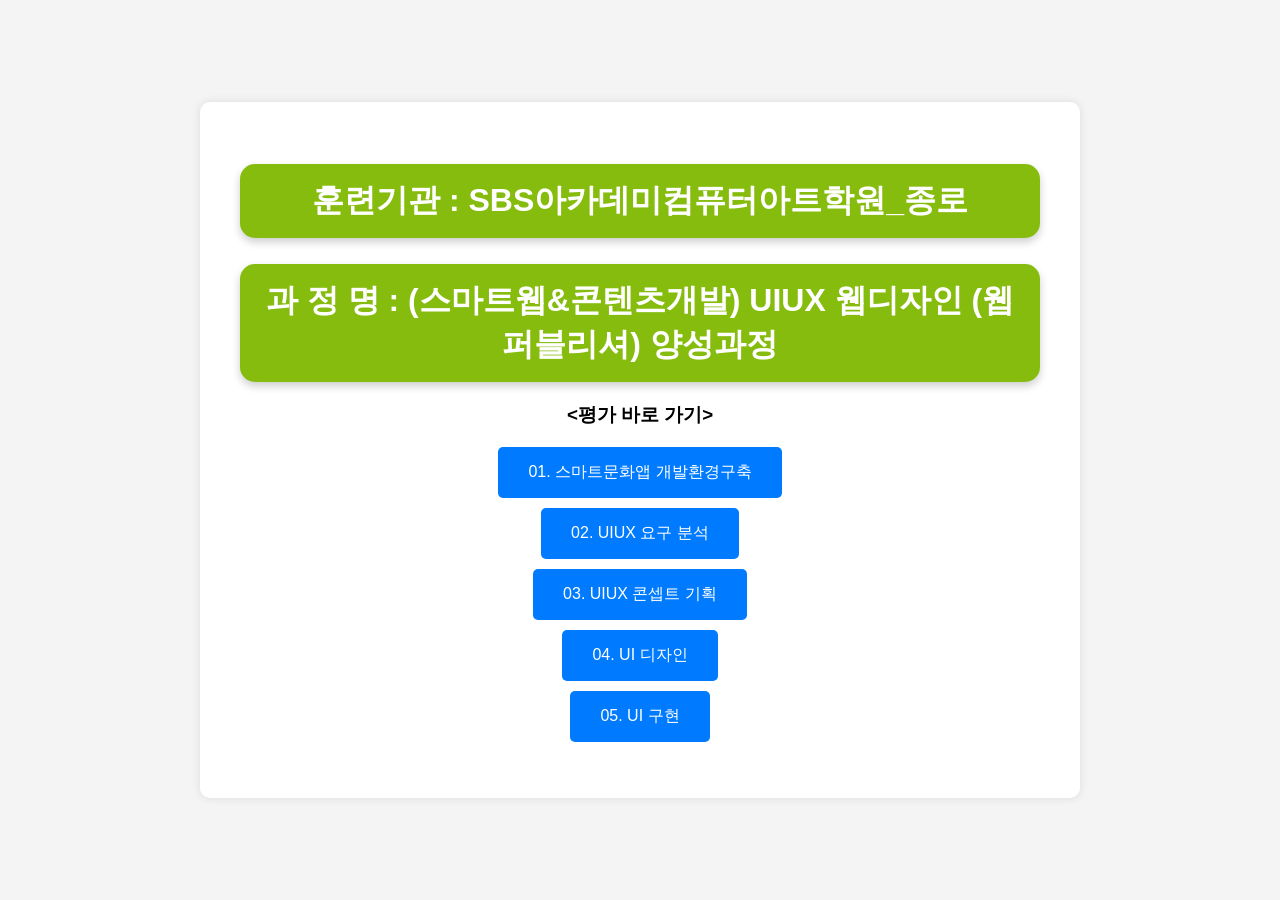
==== index.html @ 6872c8f7 "ss" ====
<!DOCTYPE html>
<html lang="ko">
<head>
    <meta charset="UTF-8">
    <meta name="viewport" content="width=device-width, initial-scale=1.0">
    <title>NCS 평가 시스템</title>
    <style>
        body {
            font-family: Arial, sans-serif;
            margin: 0;
            padding: 0;
            background-color: #f4f4f4;
            display: flex;
            flex-direction: column;
            align-items: center;
            justify-content: center;
            height: 100vh;
        }
        .container {
            max-width: 800px;
            background-color: white;
            padding: 40px;
            border-radius: 10px;
            box-shadow: 0 0 10px rgba(0,0,0,0.1);
            text-align: center;
        }
        h1, h2 {
            background-color: #85bc0d;
            color: white;
            padding: 15px 20px;
            border-radius: 15px;
            margin-bottom: 20px;
            box-shadow: 0 4px 8px rgba(0,0,0,0.2);
            font-size: 2em;
        }
        .links {
            list-style: none;
            padding: 0;
        }
        .links li {
            margin: 10px 0;
        }
        .links a {
            display: inline-block;
            padding: 15px 30px;
            background-color: #007bff;
            color: white;
            text-decoration: none;
            border-radius: 5px;
            transition: background-color 0.3s;
        }
        .links a:hover {
            background-color: #0056b3;
        }
    </style>
</head>
<body>
    <div class="container">
        <h1>훈련기관 : SBS아카데미컴퓨터아트학원_종로</h1>
        <h2>과 정 명 : (스마트웹&콘텐츠개발) UIUX 웹디자인 (웹퍼블리셔) 양성과정</h2>
        <h3>&lt;평가 바로 가기&gt;</h3>
        <ul class="links">
            <li><a href="#" onclick="window.open('./001/', '_blank')">01. 스마트문화앱 개발환경구축</a></li>
            <li><a href="#" onclick="window.open('./002/', '_blank')">02. UIUX 요구 분석</a></li>
            <li><a href="#" onclick="window.open('./003/', '_blank')">03. UIUX 콘셉트 기획</a></li>
            <li><a href="#" onclick="window.open('./004/', '_blank')">04. UI 디자인</a></li>
            <li><a href="#" onclick="window.open('./005/', '_blank')">05. UI 구현</a></li>
        </ul>
    </div>
</body>
</html>
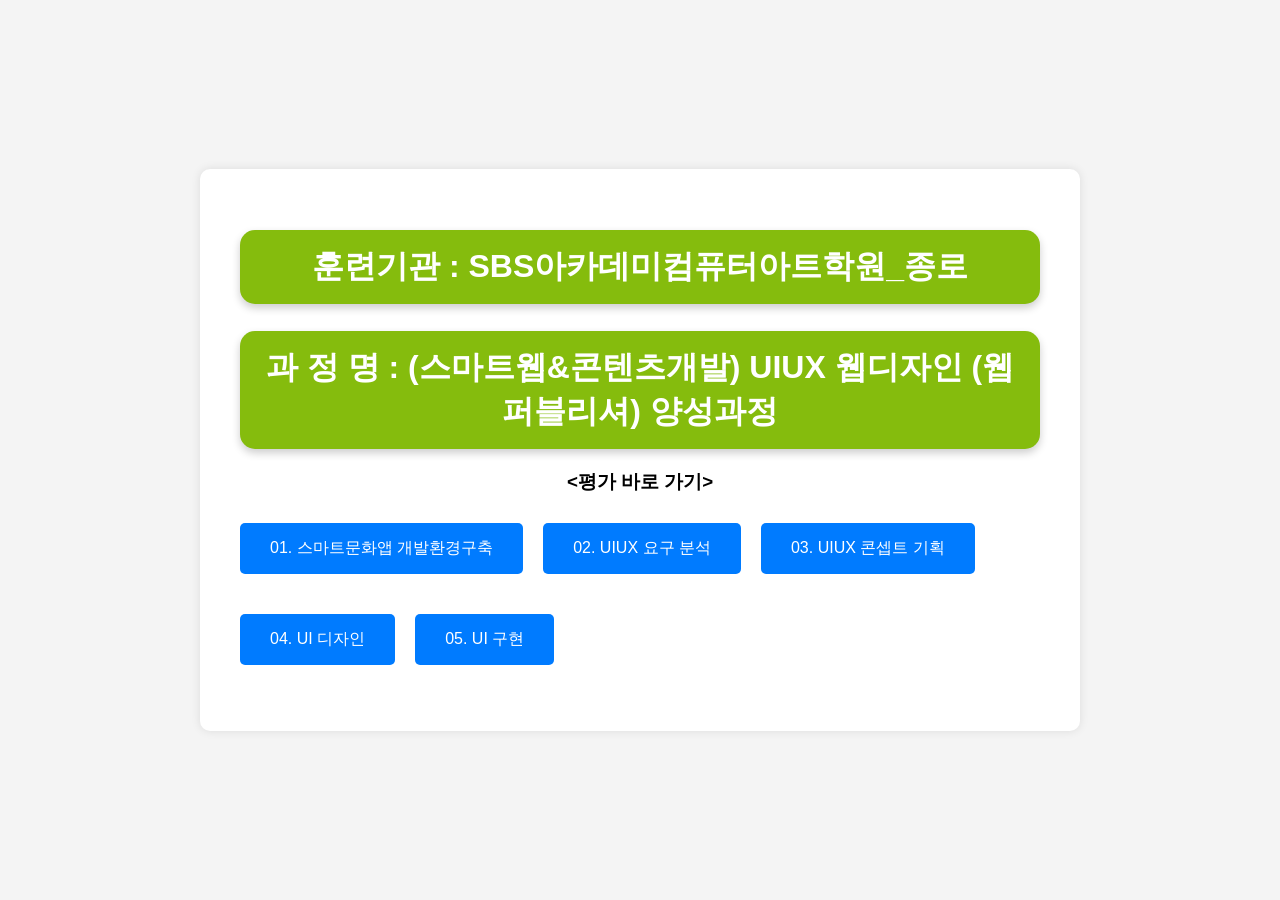
==== commit b83c9a35: "Update index.html" ====
--- a/index.html
+++ b/index.html
@@ -34,6 +34,9 @@
             font-size: 2em;
         }
         .links {
+            display: flex;
+            flex-wrap: wrap;
+            gap: 20px;
             list-style: none;
             padding: 0;
         }
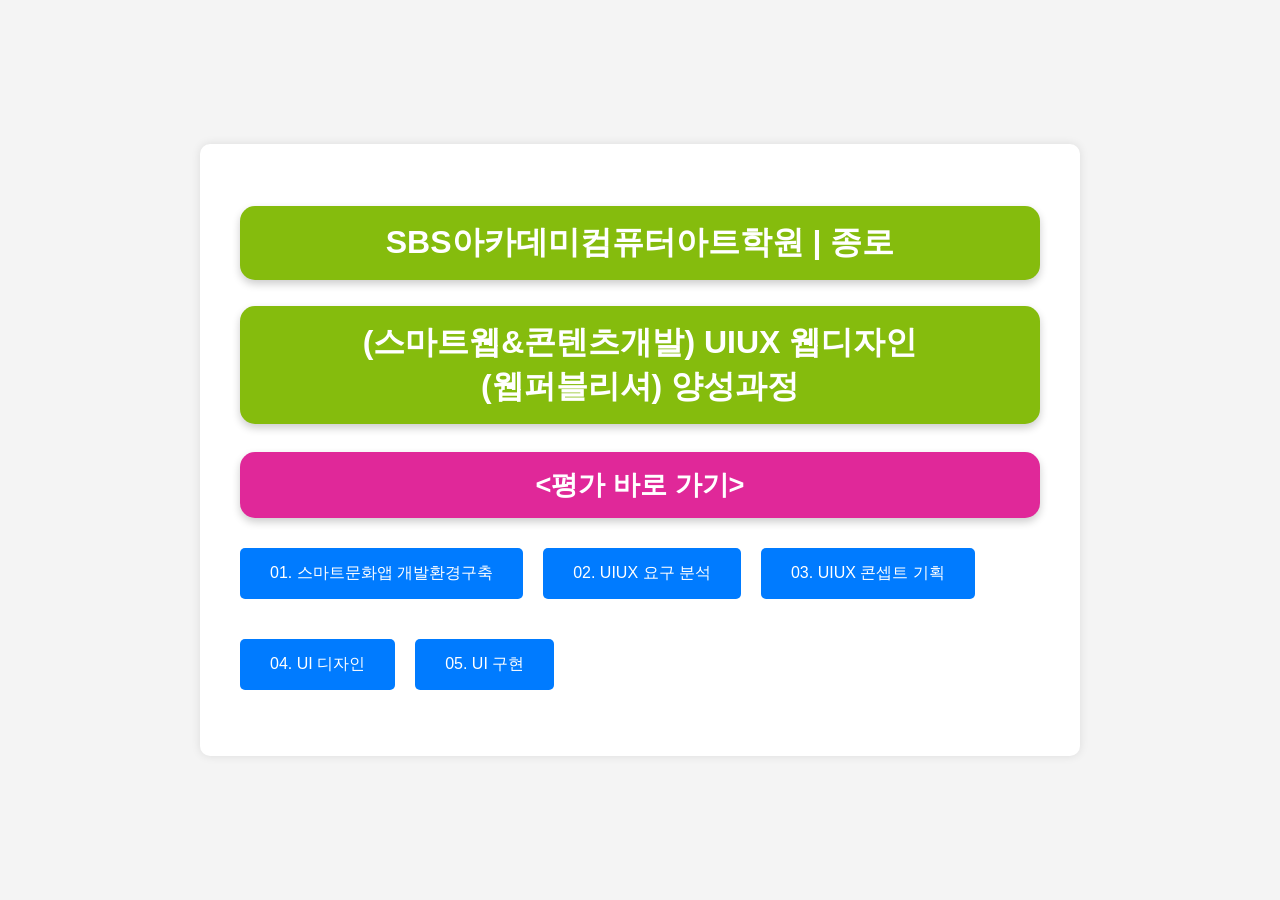
==== commit a607095a: "Update index.html" ====
--- a/index.html
+++ b/index.html
@@ -33,6 +33,15 @@
             box-shadow: 0 4px 8px rgba(0,0,0,0.2);
             font-size: 2em;
         }
+        h3 {
+            background-color: #e02899;
+            color: white;
+            padding: 15px 20px;
+            border-radius: 15px;
+            margin-bottom: 20px;
+            box-shadow: 0 4px 8px rgba(0,0,0,0.2);
+            font-size: 1.7em;
+        }
         .links {
             display: flex;
             flex-wrap: wrap;
@@ -55,12 +64,17 @@
         .links a:hover {
             background-color: #0056b3;
         }
+        @media only screen and (max-width:1000px) {
+            h1, h2, h3 {
+                font-size: 2.5vmax;
+            }
+        }
     </style>
 </head>
 <body>
     <div class="container">
-        <h1>훈련기관 : SBS아카데미컴퓨터아트학원_종로</h1>
-        <h2>과 정 명 : (스마트웹&콘텐츠개발) UIUX 웹디자인 (웹퍼블리셔) 양성과정</h2>
+        <h1>SBS아카데미컴퓨터아트학원 | 종로</h1>
+        <h2>(스마트웹&콘텐츠개발) UIUX 웹디자인<br>(웹퍼블리셔) 양성과정</h2>
         <h3>&lt;평가 바로 가기&gt;</h3>
         <ul class="links">
             <li><a href="#" onclick="window.open('./001/', '_blank')">01. 스마트문화앱 개발환경구축</a></li>
